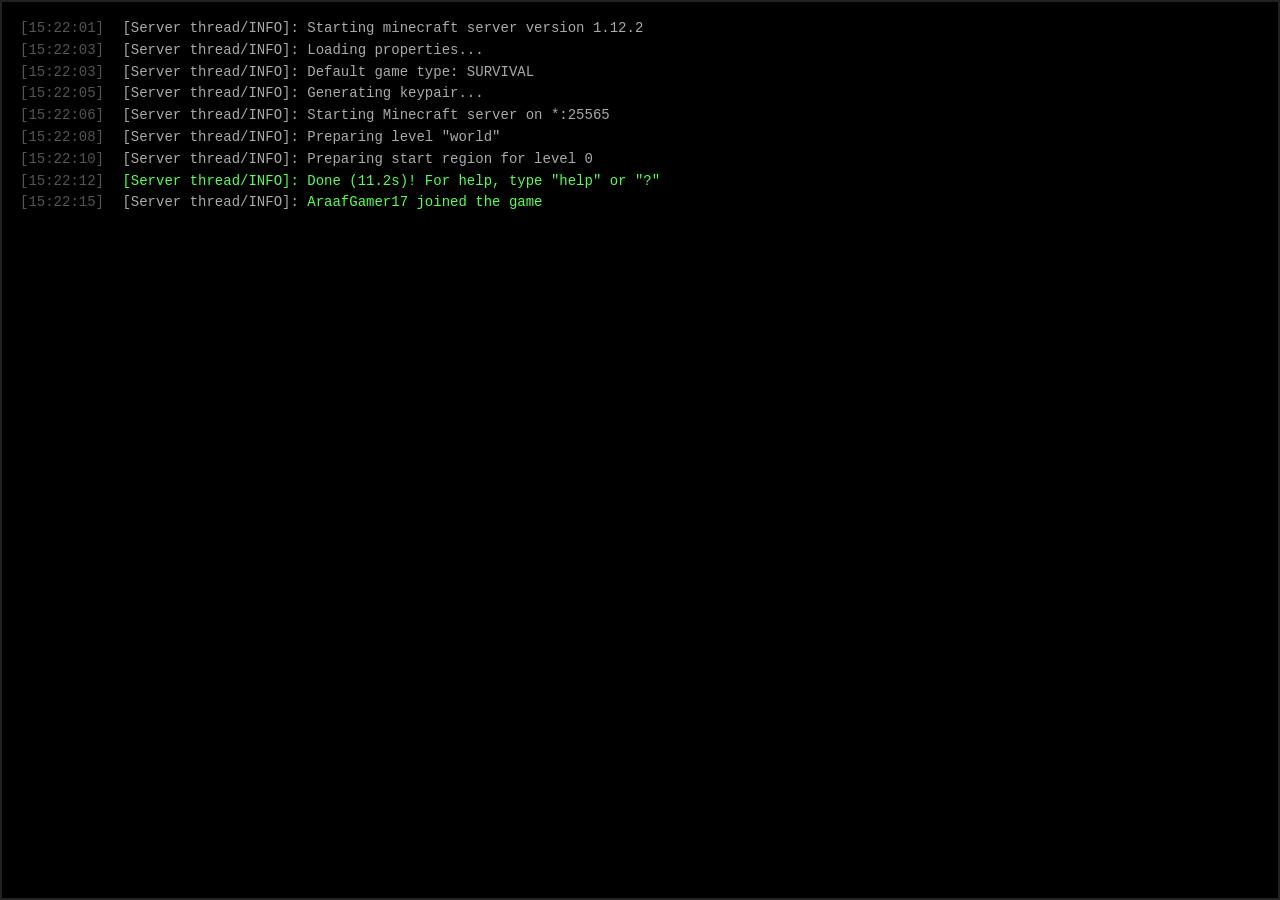
==== mcserver1.12.2/index.html @ 75d9c939 "Add index.html for Minecraft server 1.12.2" ====
<!DOCTYPE html>
<html lang="en">
<head>
    <meta charset="UTF-8">
    <meta name="viewport" content="width=device-width, initial-scale=1.0, maximum-scale=1.0, user-scalable=no">
    <title>AG17 // MC_SERVER_1.12.2</title>
    <style>
        :root { --mc-green: #55FF55; --mc-gold: #FFAA00; --bg: #000; }
        
        body, html {
            margin: 0; padding: 0; background: var(--bg);
            color: #AAA; font-family: 'Courier New', monospace;
            height: 100%; width: 100%; overflow: hidden;
        }

        #console {
            height: 100vh; width: 100vw;
            padding: 20px; box-sizing: border-box;
            overflow-y: auto; display: flex; flex-direction: column;
            background: rgba(0,0,0,0.9);
        }

        .log { margin-bottom: 5px; font-size: 14px; line-height: 1.2; }
        .time { color: #555; margin-right: 10px; }
        .info { color: #55FFFF; }
        .warn { color: var(--mc-gold); }
        .success { color: var(--mc-green); }

        /* Glowing Border */
        #console::before {
            content: ""; position: fixed; top: 0; left: 0; width: 100%; height: 100%;
            border: 2px solid #222; box-sizing: border-box; pointer-events: none;
        }
    </style>
</head>
<body>

    <div id="console">
        <div class="log"><span class="time">[15:22:01]</span> [Server thread/INFO]: Starting minecraft server version 1.12.2</div>
        <div class="log"><span class="time">[15:22:03]</span> [Server thread/INFO]: Loading properties...</div>
        <div class="log"><span class="time">[15:22:03]</span> [Server thread/INFO]: Default game type: SURVIVAL</div>
        <div class="log"><span class="time">[15:22:05]</span> [Server thread/INFO]: Generating keypair...</div>
        <div class="log"><span class="time">[15:22:06]</span> [Server thread/INFO]: Starting Minecraft server on *:25565</div>
        <div class="log"><span class="time">[15:22:08]</span> [Server thread/INFO]: Preparing level "world"</div>
        <div class="log"><span class="time">[15:22:10]</span> [Server thread/INFO]: Preparing start region for level 0</div>
        <div class="log success"><span class="time">[15:22:12]</span> [Server thread/INFO]: Done (11.2s)! For help, type "help" or "?"</div>
        <div class="log"><span class="time">[15:22:15]</span> [Server thread/INFO]: <span class="success">AraafGamer17 joined the game</span></div>
    </div>

<script>
    const consoleBox = document.getElementById('console');

    // Fake Live Logs
    function addRandomLog() {
        const times = new Date().toLocaleTimeString('en-GB', { hour12: false });
        const events = [
            "[Server thread/INFO]: Saved the world",
            "[Server thread/WARN]: Can't keep up! Is the server overloaded?",
            "[User Authenticator #1/INFO]: UUID of player AraafGamer17 is e17-0000-1717",
            "[Server thread/INFO]: Preparing spawn area: 88%",
            "[Server thread/INFO]: <AraafGamer17> System override initiated."
        ];
        
        const logEntry = document.createElement('div');
        logEntry.className = 'log';
        const randomEvent = events[Math.floor(Math.random() * events.length)];
        
        logEntry.innerHTML = `<span class="time">[${times}]</span> ${randomEvent}`;
        consoleBox.appendChild(logEntry);
        consoleBox.scrollTop = consoleBox.scrollHeight;
    }

    setInterval(addRandomLog, 5000);
</script>

</body>
                           </html>
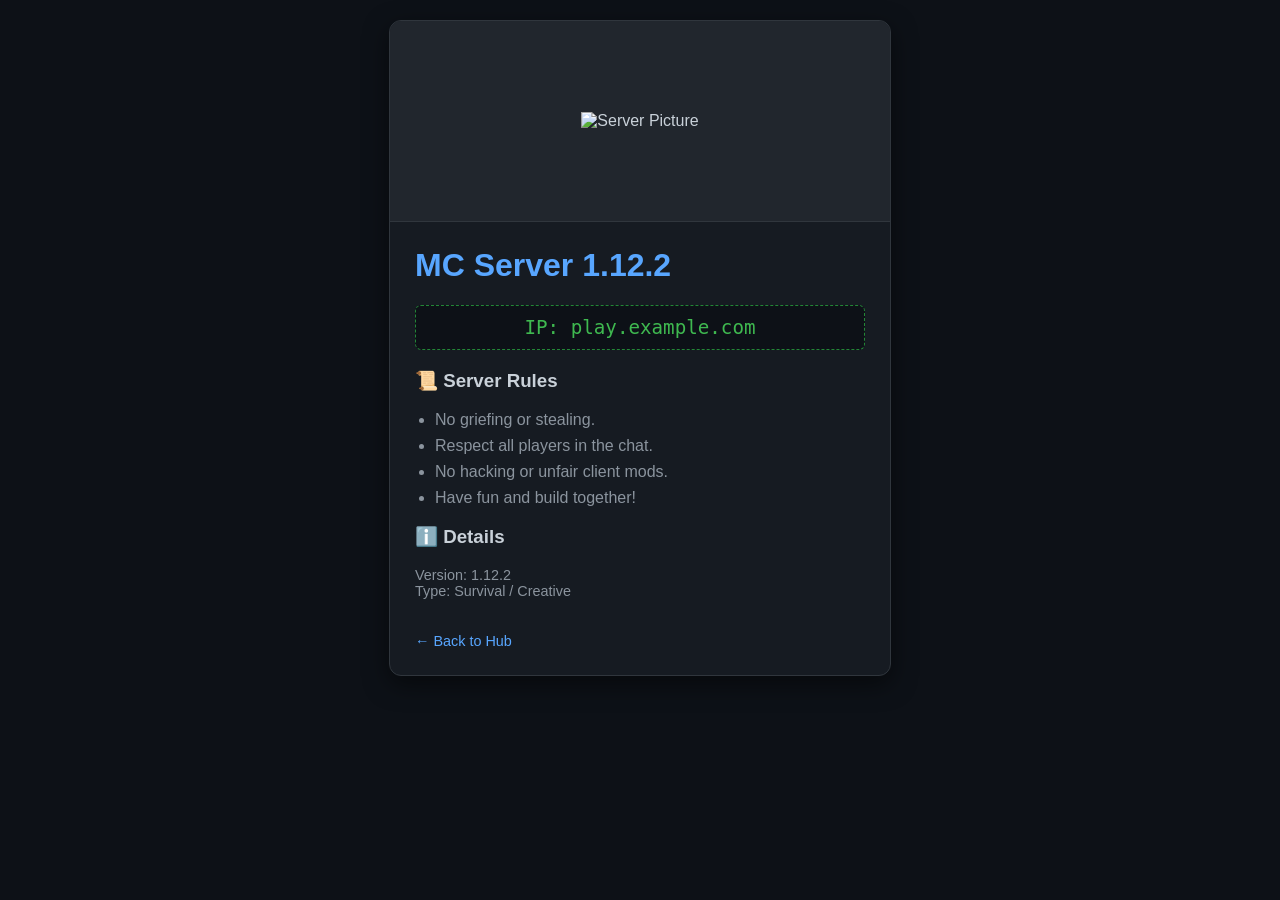
==== commit 177651f2: "Revamp HTML structure and styling for server info page" ====
--- a/mcserver1.12.2/index.html
+++ b/mcserver1.12.2/index.html
@@ -2,76 +2,100 @@
 <html lang="en">
 <head>
     <meta charset="UTF-8">
-    <meta name="viewport" content="width=device-width, initial-scale=1.0, maximum-scale=1.0, user-scalable=no">
-    <title>AG17 // MC_SERVER_1.12.2</title>
+    <meta name="viewport" content="width=device-width, initial-scale=1.0">
+    <title>Minecraft Server | Info</title>
     <style>
-        :root { --mc-green: #55FF55; --mc-gold: #FFAA00; --bg: #000; }
-        
-        body, html {
-            margin: 0; padding: 0; background: var(--bg);
-            color: #AAA; font-family: 'Courier New', monospace;
-            height: 100%; width: 100%; overflow: hidden;
+        body {
+            background-color: #0d1117;
+            color: #c9d1d9;
+            font-family: 'Segoe UI', sans-serif;
+            margin: 0;
+            padding: 20px;
+            display: flex;
+            justify-content: center;
         }
-
-        #console {
-            height: 100vh; width: 100vw;
-            padding: 20px; box-sizing: border-box;
-            overflow-y: auto; display: flex; flex-direction: column;
-            background: rgba(0,0,0,0.9);
+        .server-card {
+            background: #161b22;
+            border: 1px solid #30363d;
+            border-radius: 12px;
+            max-width: 500px;
+            width: 100%;
+            overflow: hidden;
+            box-shadow: 0 8px 24px rgba(0,0,0,0.5);
         }
-
-        .log { margin-bottom: 5px; font-size: 14px; line-height: 1.2; }
-        .time { color: #555; margin-right: 10px; }
-        .info { color: #55FFFF; }
-        .warn { color: var(--mc-gold); }
-        .success { color: var(--mc-green); }
-
-        /* Glowing Border */
-        #console::before {
-            content: ""; position: fixed; top: 0; left: 0; width: 100%; height: 100%;
-            border: 2px solid #222; box-sizing: border-box; pointer-events: none;
+        .server-banner {
+            width: 100%;
+            height: 200px;
+            background: #21262d;
+            display: flex;
+            align-items: center;
+            justify-content: center;
+            border-bottom: 1px solid #30363d;
         }
+        .server-banner img {
+            max-width: 100%;
+            max-height: 100%;
+            object-fit: cover;
+        }
+        .content { padding: 25px; }
+        h1 { color: #58a6ff; margin-top: 0; }
+        .ip-box {
+            background: #0d1117;
+            padding: 10px;
+            border-radius: 6px;
+            border: 1px dashed #238636;
+            color: #3fb950;
+            font-family: monospace;
+            text-align: center;
+            margin-bottom: 20px;
+            font-size: 1.2rem;
+        }
+        .rules-list {
+            padding-left: 20px;
+            color: #8b949e;
+        }
+        .rules-list li { margin-bottom: 8px; }
+        .back-btn {
+            display: inline-block;
+            margin-top: 20px;
+            color: #58a6ff;
+            text-decoration: none;
+            font-size: 0.9rem;
+        }
+        .back-btn:hover { text-decoration: underline; }
     </style>
 </head>
 <body>
 
-    <div id="console">
-        <div class="log"><span class="time">[15:22:01]</span> [Server thread/INFO]: Starting minecraft server version 1.12.2</div>
-        <div class="log"><span class="time">[15:22:03]</span> [Server thread/INFO]: Loading properties...</div>
-        <div class="log"><span class="time">[15:22:03]</span> [Server thread/INFO]: Default game type: SURVIVAL</div>
-        <div class="log"><span class="time">[15:22:05]</span> [Server thread/INFO]: Generating keypair...</div>
-        <div class="log"><span class="time">[15:22:06]</span> [Server thread/INFO]: Starting Minecraft server on *:25565</div>
-        <div class="log"><span class="time">[15:22:08]</span> [Server thread/INFO]: Preparing level "world"</div>
-        <div class="log"><span class="time">[15:22:10]</span> [Server thread/INFO]: Preparing start region for level 0</div>
-        <div class="log success"><span class="time">[15:22:12]</span> [Server thread/INFO]: Done (11.2s)! For help, type "help" or "?"</div>
-        <div class="log"><span class="time">[15:22:15]</span> [Server thread/INFO]: <span class="success">AraafGamer17 joined the game</span></div>
+    <div class="server-card">
+        <div class="server-banner">
+            <img src="server-icon.png" alt="Server Picture">
+        </div>
+
+        <div class="content">
+            <h1>MC Server 1.12.2</h1>
+            
+            <div class="ip-box">
+                IP: play.example.com
+            </div>
+
+            <h3>📜 Server Rules</h3>
+            <ul class="rules-list">
+                <li>No griefing or stealing.</li>
+                <li>Respect all players in the chat.</li>
+                <li>No hacking or unfair client mods.</li>
+                <li>Have fun and build together!</li>
+            </ul>
+
+            <h3>ℹ️ Details</h3>
+            <p style="font-size: 0.9rem; color: #8b949e;">
+                Version: 1.12.2 <br>
+                Type: Survival / Creative
+            </p>
+
+            <a href="../index.html" class="back-btn">← Back to Hub</a>
+        </div>
     </div>
 
-<script>
-    const consoleBox = document.getElementById('console');
-
-    // Fake Live Logs
-    function addRandomLog() {
-        const times = new Date().toLocaleTimeString('en-GB', { hour12: false });
-        const events = [
-            "[Server thread/INFO]: Saved the world",
-            "[Server thread/WARN]: Can't keep up! Is the server overloaded?",
-            "[User Authenticator #1/INFO]: UUID of player AraafGamer17 is e17-0000-1717",
-            "[Server thread/INFO]: Preparing spawn area: 88%",
-            "[Server thread/INFO]: <AraafGamer17> System override initiated."
-        ];
-        
-        const logEntry = document.createElement('div');
-        logEntry.className = 'log';
-        const randomEvent = events[Math.floor(Math.random() * events.length)];
-        
-        logEntry.innerHTML = `<span class="time">[${times}]</span> ${randomEvent}`;
-        consoleBox.appendChild(logEntry);
-        consoleBox.scrollTop = consoleBox.scrollHeight;
-    }
-
-    setInterval(addRandomLog, 5000);
-</script>
-
 </body>
-                           </html>
+</html>
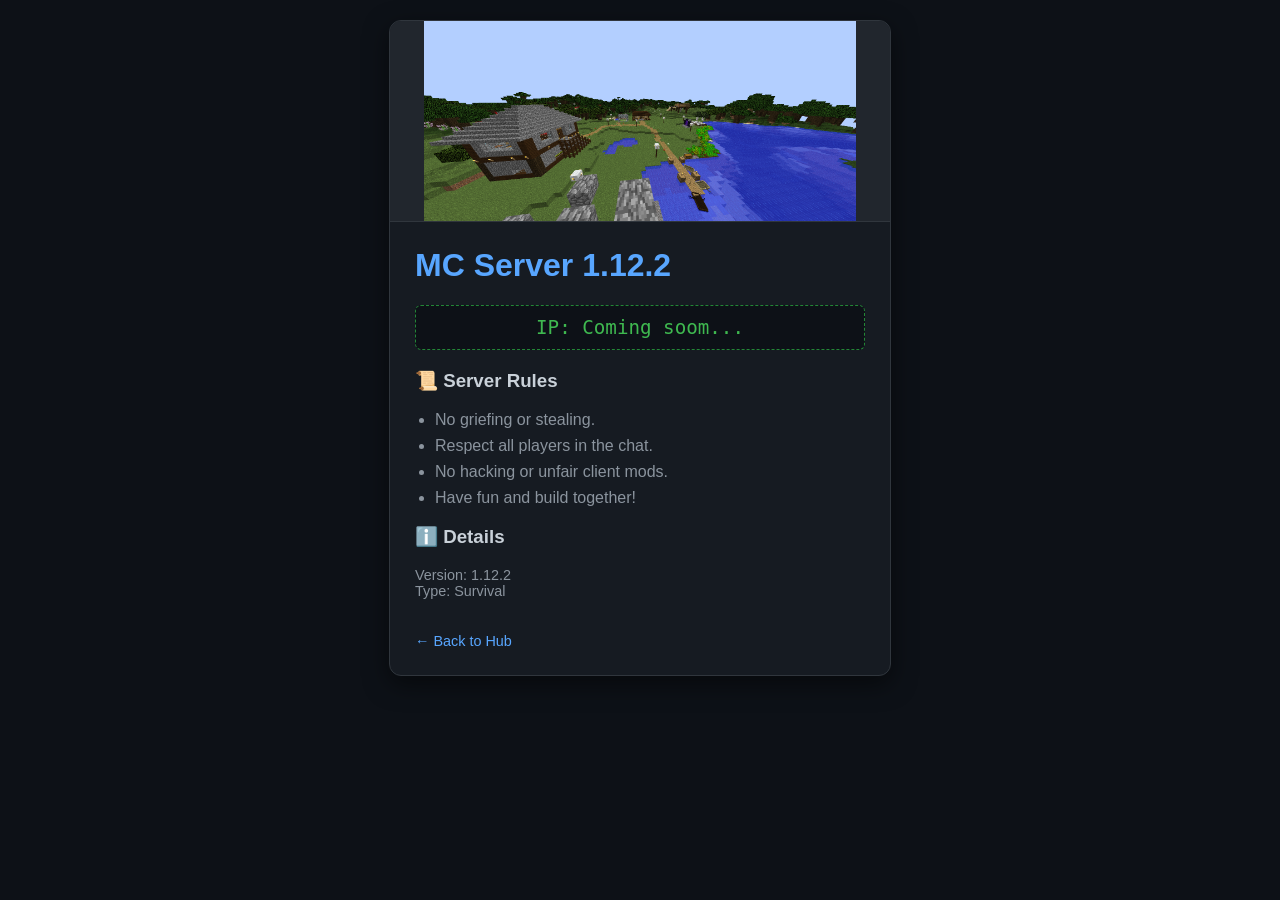
==== commit b2cac1d4: "Update server IP and type in index.html" ====
--- a/mcserver1.12.2/index.html
+++ b/mcserver1.12.2/index.html
@@ -76,7 +76,7 @@
             <h1>MC Server 1.12.2</h1>
             
             <div class="ip-box">
-                IP: play.example.com
+                IP: Coming soom...
             </div>
 
             <h3>📜 Server Rules</h3>
@@ -90,7 +90,7 @@
             <h3>ℹ️ Details</h3>
             <p style="font-size: 0.9rem; color: #8b949e;">
                 Version: 1.12.2 <br>
-                Type: Survival / Creative
+                Type: Survival
             </p>
 
             <a href="../index.html" class="back-btn">← Back to Hub</a>
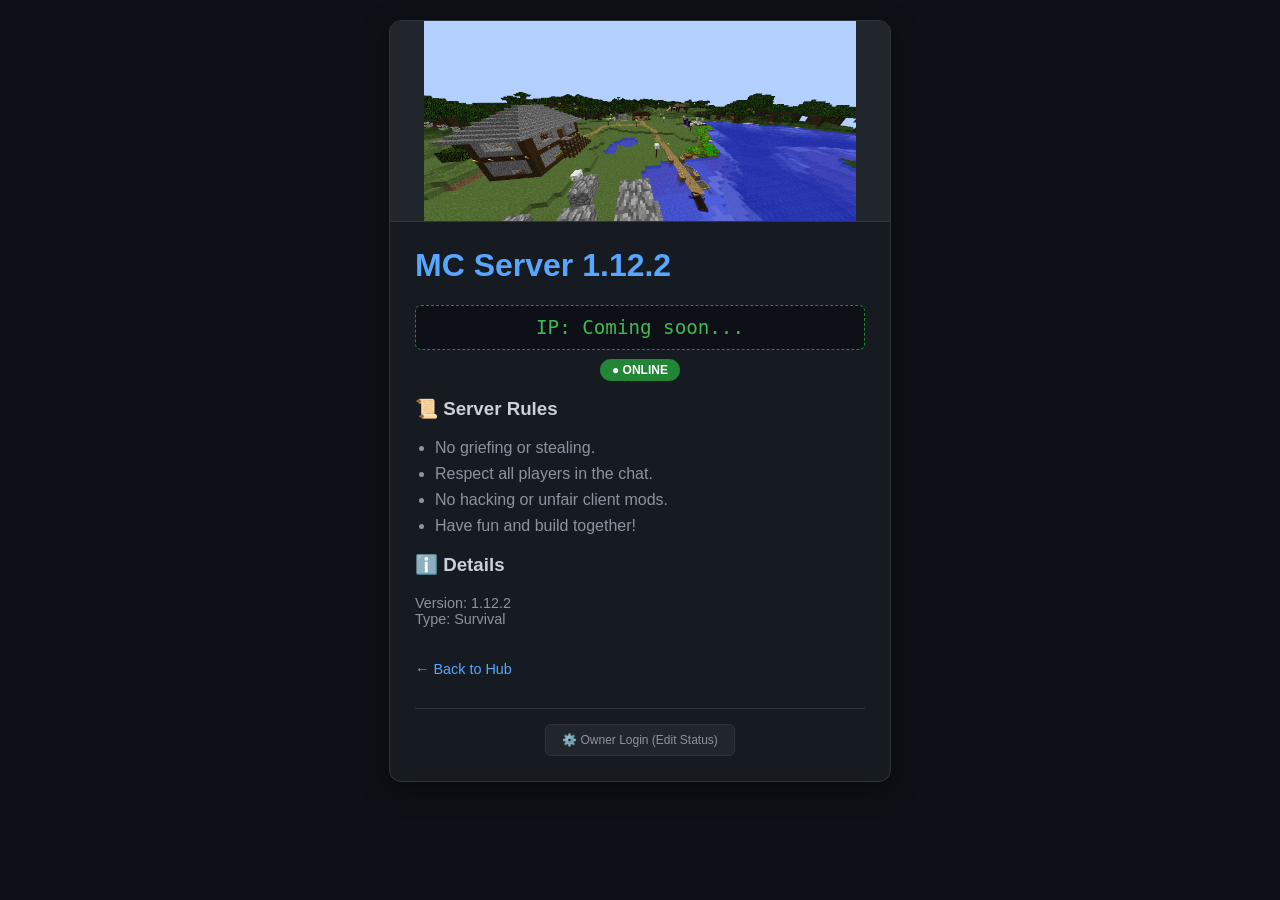
==== commit 92c881eb: "Fix typos and improve layout in index.html" ====
--- a/mcserver1.12.2/index.html
+++ b/mcserver1.12.2/index.html
@@ -47,8 +47,19 @@
             color: #3fb950;
             font-family: monospace;
             text-align: center;
+            margin-bottom: 10px;
+            font-size: 1.2rem;
+        }
+        .status-container {
+            text-align: center;
             margin-bottom: 20px;
-            font-size: 1.2rem;
+        }
+        #status-badge {
+            padding: 4px 12px;
+            border-radius: 20px;
+            font-size: 0.75rem;
+            font-weight: bold;
+            text-transform: uppercase;
         }
         .rules-list {
             padding-left: 20px;
@@ -63,6 +74,29 @@
             font-size: 0.9rem;
         }
         .back-btn:hover { text-decoration: underline; }
+
+        /* Admin/Owner Section */
+        .admin-zone {
+            margin-top: 30px;
+            padding-top: 15px;
+            border-top: 1px solid #30363d;
+            text-align: center;
+        }
+        .owner-btn {
+            background-color: #21262d;
+            color: #8b949e;
+            border: 1px solid #30363d;
+            padding: 8px 16px;
+            border-radius: 6px;
+            cursor: pointer;
+            font-size: 0.75rem;
+            text-decoration: none;
+            display: inline-block;
+        }
+        .owner-btn:hover {
+            background-color: #30363d;
+            color: #58a6ff;
+        }
     </style>
 </head>
 <body>
@@ -76,7 +110,11 @@
             <h1>MC Server 1.12.2</h1>
             
             <div class="ip-box">
-                IP: Coming soom...
+                IP: Coming soon...
+            </div>
+
+            <div class="status-container">
+                <span id="status-badge">Checking...</span>
             </div>
 
             <h3>📜 Server Rules</h3>
@@ -94,8 +132,33 @@
             </p>
 
             <a href="../index.html" class="back-btn">← Back to Hub</a>
+
+            <div class="admin-zone">
+                <a href="https://github.com/Araafgamer17/Araafgamer17.github.io/edit/main/mcserver1.12.2/index.html" 
+                   class="owner-btn" 
+                   target="_blank">
+                    ⚙️ Owner Login (Edit Status)
+                </a>
+            </div>
         </div>
+
+        <div id="status-display" style="display:none;">yes</div>
     </div>
 
+    <script>
+        // Update the badge colors based on the switch
+        const statusVal = document.getElementById('status-display').innerText.trim();
+        const badge = document.getElementById('status-badge');
+        
+        if (statusVal === 'yes') {
+            badge.innerText = "● Online";
+            badge.style.background = "#238636";
+            badge.style.color = "#ffffff";
+        } else {
+            badge.innerText = "○ Offline";
+            badge.style.background = "#da3633";
+            badge.style.color = "#ffffff";
+        }
+    </script>
 </body>
 </html>
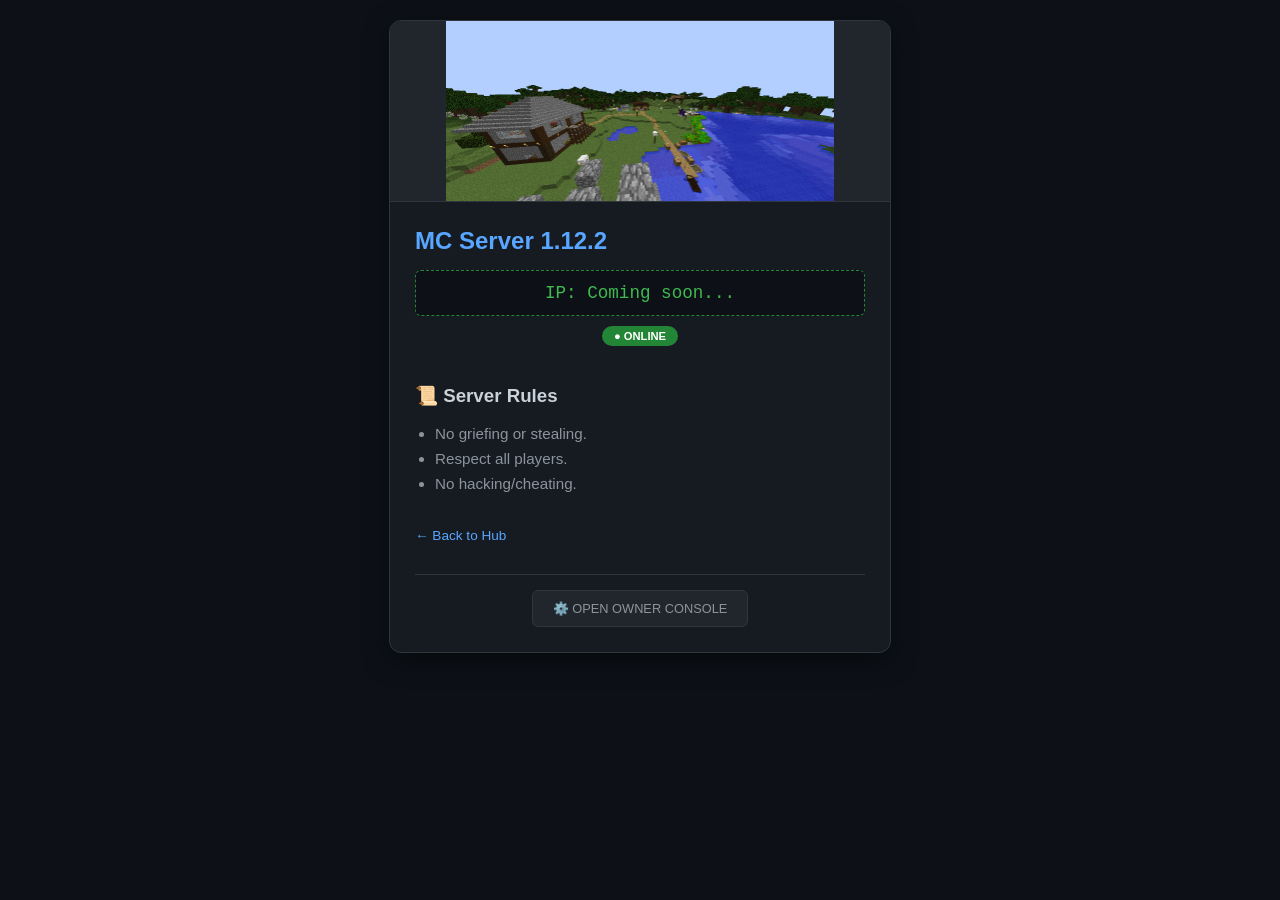
==== commit 61ccab33: "Adjust styles and update server status display" ====
--- a/mcserver1.12.2/index.html
+++ b/mcserver1.12.2/index.html
@@ -25,7 +25,7 @@
         }
         .server-banner {
             width: 100%;
-            height: 200px;
+            height: 180px;
             background: #21262d;
             display: flex;
             align-items: center;
@@ -38,44 +38,41 @@
             object-fit: cover;
         }
         .content { padding: 25px; }
-        h1 { color: #58a6ff; margin-top: 0; }
+        h1 { color: #58a6ff; margin: 0 0 15px 0; font-size: 1.5rem; }
+        
         .ip-box {
             background: #0d1117;
-            padding: 10px;
+            padding: 12px;
             border-radius: 6px;
             border: 1px dashed #238636;
             color: #3fb950;
-            font-family: monospace;
+            font-family: 'Courier New', Courier, monospace;
             text-align: center;
             margin-bottom: 10px;
-            font-size: 1.2rem;
+            font-size: 1.1rem;
         }
-        .status-container {
-            text-align: center;
+
+        #status-badge {
+            display: inline-block;
+            padding: 4px 12px;
+            border-radius: 20px;
+            font-size: 0.7rem;
+            font-weight: bold;
+            text-transform: uppercase;
             margin-bottom: 20px;
         }
-        #status-badge {
-            padding: 4px 12px;
-            border-radius: 20px;
-            font-size: 0.75rem;
-            font-weight: bold;
-            text-transform: uppercase;
-        }
-        .rules-list {
-            padding-left: 20px;
-            color: #8b949e;
-        }
+
+        .rules-list { padding-left: 20px; color: #8b949e; font-size: 0.95rem; }
         .rules-list li { margin-bottom: 8px; }
+        
         .back-btn {
             display: inline-block;
             margin-top: 20px;
             color: #58a6ff;
             text-decoration: none;
-            font-size: 0.9rem;
+            font-size: 0.85rem;
         }
-        .back-btn:hover { text-decoration: underline; }
 
-        /* Admin/Owner Section */
         .admin-zone {
             margin-top: 30px;
             padding-top: 15px;
@@ -86,16 +83,17 @@
             background-color: #21262d;
             color: #8b949e;
             border: 1px solid #30363d;
-            padding: 8px 16px;
+            padding: 10px 20px;
             border-radius: 6px;
-            cursor: pointer;
-            font-size: 0.75rem;
             text-decoration: none;
+            font-size: 0.8rem;
             display: inline-block;
+            transition: 0.2s;
         }
         .owner-btn:hover {
             background-color: #30363d;
             color: #58a6ff;
+            border-color: #58a6ff;
         }
     </style>
 </head>
@@ -103,61 +101,50 @@
 
     <div class="server-card">
         <div class="server-banner">
-            <img src="server-icon.png" alt="Server Picture">
+            <img src="server-icon.png" alt="Server Image">
         </div>
 
         <div class="content">
             <h1>MC Server 1.12.2</h1>
             
-            <div class="ip-box">
-                IP: Coming soon...
-            </div>
-
-            <div class="status-container">
+            <div class="ip-box">IP: Coming soon...</div>
+            
+            <div style="text-align: center;">
                 <span id="status-badge">Checking...</span>
             </div>
 
             <h3>📜 Server Rules</h3>
             <ul class="rules-list">
                 <li>No griefing or stealing.</li>
-                <li>Respect all players in the chat.</li>
-                <li>No hacking or unfair client mods.</li>
-                <li>Have fun and build together!</li>
+                <li>Respect all players.</li>
+                <li>No hacking/cheating.</li>
             </ul>
-
-            <h3>ℹ️ Details</h3>
-            <p style="font-size: 0.9rem; color: #8b949e;">
-                Version: 1.12.2 <br>
-                Type: Survival
-            </p>
 
             <a href="../index.html" class="back-btn">← Back to Hub</a>
 
             <div class="admin-zone">
                 <a href="https://github.com/Araafgamer17/Araafgamer17.github.io/edit/main/mcserver1.12.2/index.html" 
-                   class="owner-btn" 
-                   target="_blank">
-                    ⚙️ Owner Login (Edit Status)
+                   class="owner-btn" target="_blank">
+                    ⚙️ OPEN OWNER CONSOLE
                 </a>
             </div>
         </div>
 
-        <div id="status-display" style="display:none;">yes</div>
+        <div id="status-display" style="display:none;">SERVER_STATUS: yes</div>
     </div>
 
     <script>
-        // Update the badge colors based on the switch
-        const statusVal = document.getElementById('status-display').innerText.trim();
+        const statusText = document.getElementById('status-display').innerText;
         const badge = document.getElementById('status-badge');
-        
-        if (statusVal === 'yes') {
-            badge.innerText = "● Online";
+
+        if (statusText.includes('yes')) {
+            badge.innerText = "● ONLINE";
             badge.style.background = "#238636";
-            badge.style.color = "#ffffff";
+            badge.style.color = "white";
         } else {
-            badge.innerText = "○ Offline";
+            badge.innerText = "○ OFFLINE";
             badge.style.background = "#da3633";
-            badge.style.color = "#ffffff";
+            badge.style.color = "white";
         }
     </script>
 </body>
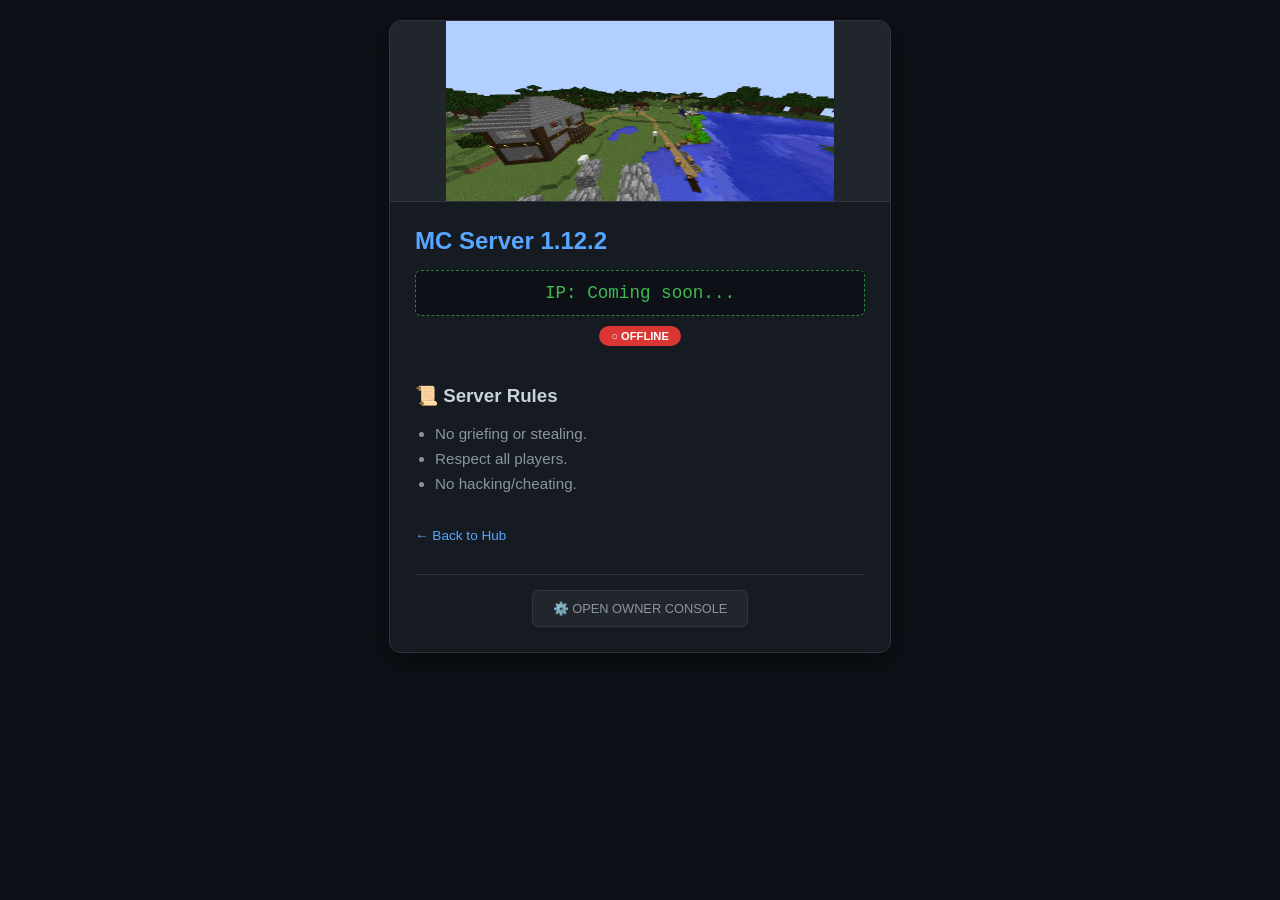
==== commit ae948119: "Change server status display from 'yes' to 'no'" ====
--- a/mcserver1.12.2/index.html
+++ b/mcserver1.12.2/index.html
@@ -130,7 +130,7 @@
             </div>
         </div>
 
-        <div id="status-display" style="display:none;">SERVER_STATUS: yes</div>
+        <div id="status-display" style="display:none;">SERVER_STATUS: no</div>
     </div>
 
     <script>
